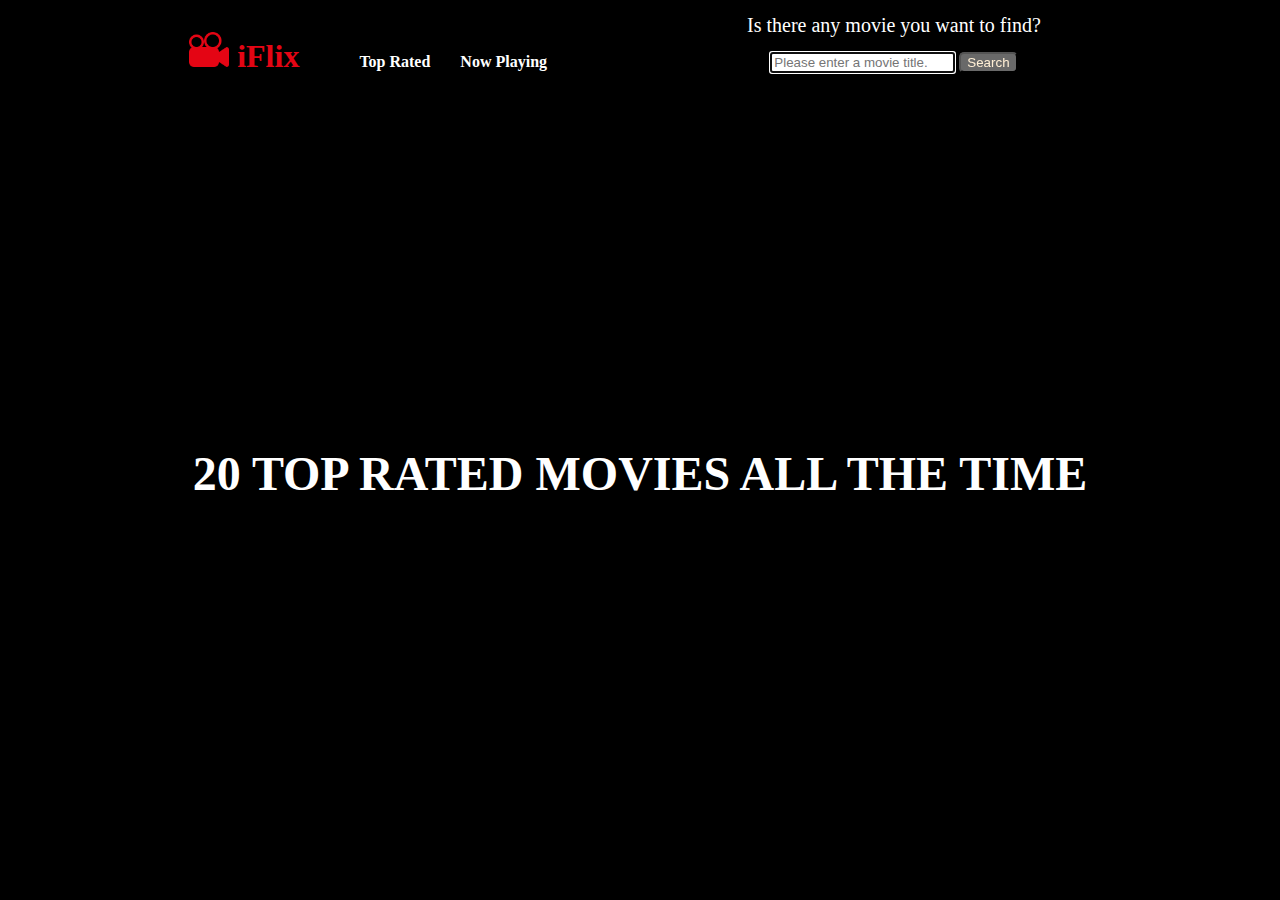
==== index.html @ 808d6356 "nav 링크 수정 완료" ====
<!DOCTYPE html>
<html lang="en">

<head>
  <meta charset="UTF-8" />
  <meta name="viewport" content="width=device-width, initial-scale=1.0" />
  <link rel="stylesheet" href="style.css" />
  <link rel="stylesheet" href="reset.css" />
  <title>영화검색 Scentflix</title>
</head>

  <!-- 상단 고정 바 -->
  <nav>
    <div class="topNav">
      <div class="navLogo">
        <h1><a class="scentflix" href="index.html"><img src="movie-icon.png" width=40> iFlix</a></h1>
      </div>
      <div class="menu">
        <a class="logo" href="index.html">
          <h2>Top Rated</h2>
        </a>
      </div>
      <div class="menu">
        <a class="logo" href="upcoming.html">
          <h2>Now Playing</h2>
        </a>
      </div>
      <div class="searchBox">
        <p class="question">Is there any movie you want to find?</p>
        <p class="input">
          <input id="surfInput" type="text" placeholder="Please enter a movie title." autofocus />
          <input id="btn" type="button" value="Search" />
        </p>
      </div>
    </div>
  </nav>

  <header class="head">
  </header>

<body>
  <section class="topRated-movieCard" id="topRated-movieCard">
    20 TOP RATED MOVIES ALL THE TIME
    <ul id="movie" class="movie">
      <!-- 불러온 카드 목록 표시 -->
    </ul>
  </section>

  <script src="./script.js"></script>
</body>

</html>
---- style.css ----
/* --------------- 공통 --------------- */

body {
  margin: 0px;
  min-height: 100vh;
  background-color: black;
}

.topNav {
  background-color: #000000;
  padding: 10px;
  height: 90px;
  width: 100%;
  display: flex;
  flex-direction: row;
  justify-content: center;
  align-items: last baseline;
  position: fixed;
  box-sizing: border-box;
  z-index: 1;
}

.navLogo {
  margin-left: 50px;
}

.logo {
  text-decoration: none;
  font-size:larger;
  width: 200px;
}

.scentflix {
  color: #E40514;
  margin: 0px;
  margin-right: 30px;
  font-size: 2rem;
  font-weight: bold;
  text-decoration: none;
}

.menu {
  padding-left: 30px;
  display: block;
}

.logo > h2 {
  color: #ffffff;
  margin: 0px;
  font-size: 1rem;
  font-weight: bold;
}

.searchBox {
  margin-left: 670px;
  margin-right: 50px;
}

/* 미디어 쿼리 추가 - 화면 너비가 1500px 이하일 때 */
@media screen and (max-width: 1500px) {
  .topNav {
    flex-direction: row;
    align-items:last baseline;
    height: auto;
  }

  .navLogo {
    margin-left: 0px;
    margin-bottom: 10px;
  }

  .searchBox {
    margin: 0px 50px 0px 200px;
    text-align: center;
  }
}

/* 미디어 쿼리 추가 - 화면 너비가 900px 이하일 때 */
@media screen and (max-width: 900px) {
  .topNav {
    flex-direction: column;
    align-items: center;
    height: auto;
  }

  .navLogo {
    margin-left: 0;
    margin-bottom: 10px;
  }

  .searchBox {
    margin: 20px 0;
    text-align: center;
  }

  .head {
    display: none;
  }
}

.logo:visited {
  color: black !important;
}

.logo:hover {
  text-decoration: none;
}

.logo:active {
  text-decoration: none;
  color: black !important;
}

.head {
  height: 400px;
  background-image: url(https://images.unsplash.com/photo-1489599849927-2ee91cede3ba?q=80&w=2670&auto=format&fit=crop&ixlib=rb-4.0.3&ixid=M3wxMjA3fDB8MHxwaG90by1wYWdlfHx8fGVufDB8fHx8fA%3D%3D);
  background-size: cover;
  background-repeat: no-repeat;
  background-position-y: -400px;
  text-align: center;
}

.search {
  display: inline-flex;
  float: right;
  margin-right: 40px;
}

.question {
  line-height: 1.5;
  display: block;
  text-align: center;
  color: white;
  font-size: 20px;
  margin-bottom: 12px;
}

.input {
  text-align: center;
}

#btn {
  background-color: dimgrey;
  color: papayawhip;
  border-radius: 5px;
}

/* --------------- Top rated (index.html) --------------- */

.topRated-movieCard {
  padding-top: 50px;
  text-align: center;
  color: #ffffff;
  margin: 0px;
  font-size: 3rem;
  font-weight: bold;
}

#movie {
  background-color: black;
  text-align: center; /* li 요소들 가운데 정렬 */
  list-style: none; /* 리스트 마커 제거 */
  padding: 0;
  padding-top: 50px;
  display: flex; /* Flexbox 사용 */
  flex-wrap: wrap; /* 요소들이 차면 다음 줄로 넘어가도록 설정 */
  justify-content: center; /* 가로 정렬을 가운데 정렬로 설정 */
}

.movieCard {
  width: 300px;
  margin: 40px 20px;
  display: flex;
  flex-direction: column;
  border: 1px solid #3e3b3bce;
  padding: 20px 35px;
  border-radius: 20px;
  height: 850px;
  cursor: pointer;
  color: whitesmoke;
  background-color: #3e3b3bc9;
}

.movieCard > h2 {
  font-size: 22px;
  font-weight: 800;
  margin-bottom: 15px;
}
.movieCard > p {
  margin: 40px 10px 20px 10px;
  text-align: left;
  font-size: 18px;
  line-height: 1.3;
  text-overflow: ellipsis;
  overflow: hidden;
  display: -webkit-box;
  -webkit-box-orient: vertical;
  -webkit-line-clamp: 8;
}

/* --------------- 상세 페이지 (detail.html) --------------- */

.viewDetails {
  padding-top: 100px;
  margin-bottom: 35px;
}

.detailCards {
  display: flex;
  flex-direction: row;
  width: 1300px;
  background-color: #3e3b3bc9;
  border-radius: 20px;
  margin: auto;
}

.moviePoster {
  text-align: center;
  width: 20%;
  padding: 35px;
}

.moviePoster > img {
  width: 100%;
  transition: transform 0.3s ease;
}

.moviePoster > img:hover {
  cursor: pointer;
  transform: scale(1.1);
  transition: transform 0.3s ease;
}

.movieDatails {
  display: flex;
  flex-direction: column;
  width: 80%;
  padding: 35px;
  padding-left: 0px;
  color: white;
  background-color: rgb(58, 58, 58);
  border-top-right-radius: 20px;
  border-bottom-right-radius: 20px;
}

.aboutMovie {
  padding: 35px;
}

.aboutMovie > h1 {
  font-size: 2rem;
  font-weight: bold;
  color:bisque;
}

.tagline {
  font-size: 15pt;
  font-weight: bold;
  margin-top: 30px;
  margin-bottom: 30px;
}

.movieinfo {
  line-height: 200%;
  margin-bottom: 30px;
}
.overview {
  line-height: 250%;
}

.aboutCast {
  display: flex;
  flex-direction: row;
  text-align: center;
  justify-content: center;
}
.castCard {
  padding: 20px;
  display: flex;
  flex-direction: column;
  width: 100px;
  text-align: center;
}

.castPhoto {
  padding: 0px;
  margin-bottom: 15px;
}

.castName {
  font-weight: bold;
  font-size: 12pt;
  color: bisque;
  margin-bottom: 10px;
}

.character {
  font-size: 10pt;
}

@media screen and (max-width: 1500px) {
  .detailCards {
    width: 1000px;
  }

  .moviePoster > img {
    width: 100%;
  }
}

@media screen and (max-width: 900px) {
  .detailCards {
    width: 400px;
  }

  .moviePoster {
    display: none;
  }

  .aboutCast {
    display: flex;
    flex-wrap: wrap;
  }
  }

  .nowPlaying {
    margin: auto;
    display: flex;
    flex-direction: row;
    flex-wrap: wrap;
    justify-content: center;
    text-align: center;
    margin-top: 50px;
    max-width: 1500px;
    width: 100%;
  }

  .nowplayingCard {
    margin-bottom: 10px;
    box-sizing: border-box;
    width: 300px;
    padding: 30px;
    position: relative;
    display: inline-block;
    margin: 10px;
    color: white;
  }

  .nowplayingCard > img {
    border-radius: 20px;
    width: 100%;
    transition: transform 0.3s, filter 0.3s;
    cursor: pointer;
  }

  .movieInfo {
    position: absolute;
    top: 50%;
    left: 50%;
    transform: translate(-50%, -50%);
    text-align: center;
    font-size: 15pt;
    pointer-events: none;
  }

  .playingtitle {
    font-size: 22pt;
  }

  .releaseDate {
    margin-top: 30px;
  }
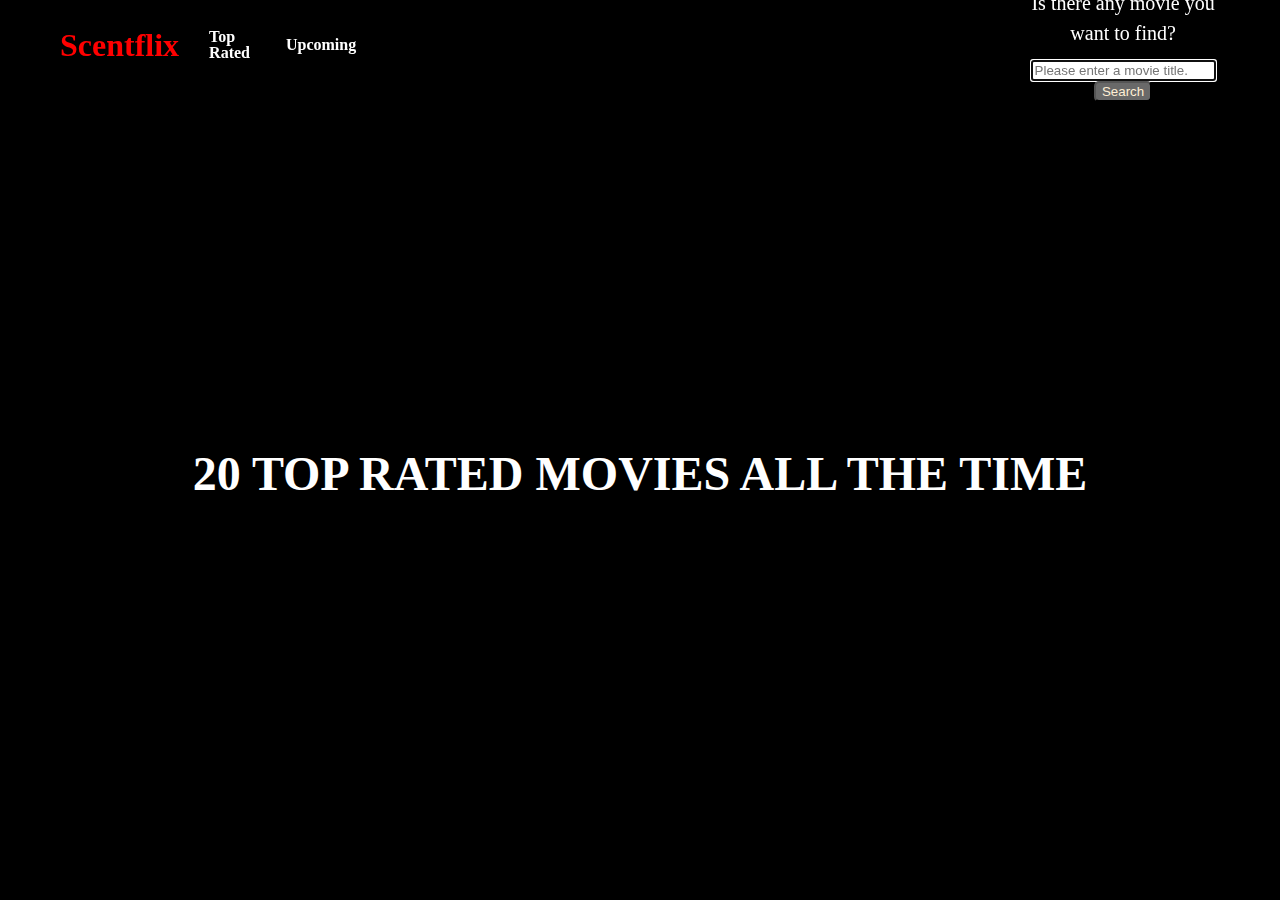
==== commit 82696a5c: "검색창에서 댓글 사라지게 함" ====
--- a/index.html
+++ b/index.html
@@ -13,7 +13,7 @@
   <nav>
     <div class="topNav">
       <div class="navLogo">
-        <h1><a class="scentflix" href="index.html"><img src="movie-icon.png" width=40> iFlix</a></h1>
+        <h1><a class="scentflix" href="">Scentflix</a></h1>
       </div>
       <div class="menu">
         <a class="logo" href="index.html">
@@ -22,7 +22,7 @@
       </div>
       <div class="menu">
         <a class="logo" href="upcoming.html">
-          <h2>Now Playing</h2>
+          <h2>Upcoming</h2>
         </a>
       </div>
       <div class="searchBox">
--- a/style.css
+++ b/style.css
@@ -1,5 +1,3 @@
-/* --------------- 공통 --------------- */
-
 body {
   margin: 0px;
   min-height: 100vh;
@@ -14,10 +12,9 @@
   display: flex;
   flex-direction: row;
   justify-content: center;
-  align-items: last baseline;
+  align-items:center;
   position: fixed;
   box-sizing: border-box;
-  z-index: 1;
 }
 
 .navLogo {
@@ -30,10 +27,16 @@
   width: 200px;
 }
 
+.navLogo > h1 {
+  color: red;
+  margin: 0px;
+  font-size: 2rem;
+  font-weight: bold;
+}
+
 .scentflix {
-  color: #E40514;
-  margin: 0px;
-  margin-right: 30px;
+  color: red;
+  margin: 0px;
   font-size: 2rem;
   font-weight: bold;
   text-decoration: none;
@@ -54,48 +57,6 @@
 .searchBox {
   margin-left: 670px;
   margin-right: 50px;
-}
-
-/* 미디어 쿼리 추가 - 화면 너비가 1500px 이하일 때 */
-@media screen and (max-width: 1500px) {
-  .topNav {
-    flex-direction: row;
-    align-items:last baseline;
-    height: auto;
-  }
-
-  .navLogo {
-    margin-left: 0px;
-    margin-bottom: 10px;
-  }
-
-  .searchBox {
-    margin: 0px 50px 0px 200px;
-    text-align: center;
-  }
-}
-
-/* 미디어 쿼리 추가 - 화면 너비가 900px 이하일 때 */
-@media screen and (max-width: 900px) {
-  .topNav {
-    flex-direction: column;
-    align-items: center;
-    height: auto;
-  }
-
-  .navLogo {
-    margin-left: 0;
-    margin-bottom: 10px;
-  }
-
-  .searchBox {
-    margin: 20px 0;
-    text-align: center;
-  }
-
-  .head {
-    display: none;
-  }
 }
 
 .logo:visited {
@@ -145,8 +106,6 @@
   border-radius: 5px;
 }
 
-/* --------------- Top rated (index.html) --------------- */
-
 .topRated-movieCard {
   padding-top: 50px;
   text-align: center;
@@ -156,6 +115,14 @@
   font-weight: bold;
 }
 
+.boxOffice {
+  padding-top: 50px;
+  text-align: center;
+  color: #ffffff;
+  margin: 0px;
+  font-size: 3rem;
+  font-weight: bold;
+}
 #movie {
   background-color: black;
   text-align: center; /* li 요소들 가운데 정렬 */
@@ -198,8 +165,6 @@
   -webkit-line-clamp: 8;
 }
 
-/* --------------- 상세 페이지 (detail.html) --------------- */
-
 .viewDetails {
   padding-top: 100px;
   margin-bottom: 35px;
@@ -208,7 +173,7 @@
 .detailCards {
   display: flex;
   flex-direction: row;
-  width: 1300px;
+  width: 1500px;
   background-color: #3e3b3bc9;
   border-radius: 20px;
   margin: auto;
@@ -220,15 +185,8 @@
   padding: 35px;
 }
 
-.moviePoster > img {
-  width: 100%;
-  transition: transform 0.3s ease;
-}
-
 .moviePoster > img:hover {
   cursor: pointer;
-  transform: scale(1.1);
-  transition: transform 0.3s ease;
 }
 
 .movieDatails {
@@ -296,77 +254,4 @@
 
 .character {
   font-size: 10pt;
-}
-
-@media screen and (max-width: 1500px) {
-  .detailCards {
-    width: 1000px;
-  }
-
-  .moviePoster > img {
-    width: 100%;
-  }
-}
-
-@media screen and (max-width: 900px) {
-  .detailCards {
-    width: 400px;
-  }
-
-  .moviePoster {
-    display: none;
-  }
-
-  .aboutCast {
-    display: flex;
-    flex-wrap: wrap;
-  }
-  }
-
-  .nowPlaying {
-    margin: auto;
-    display: flex;
-    flex-direction: row;
-    flex-wrap: wrap;
-    justify-content: center;
-    text-align: center;
-    margin-top: 50px;
-    max-width: 1500px;
-    width: 100%;
-  }
-
-  .nowplayingCard {
-    margin-bottom: 10px;
-    box-sizing: border-box;
-    width: 300px;
-    padding: 30px;
-    position: relative;
-    display: inline-block;
-    margin: 10px;
-    color: white;
-  }
-
-  .nowplayingCard > img {
-    border-radius: 20px;
-    width: 100%;
-    transition: transform 0.3s, filter 0.3s;
-    cursor: pointer;
-  }
-
-  .movieInfo {
-    position: absolute;
-    top: 50%;
-    left: 50%;
-    transform: translate(-50%, -50%);
-    text-align: center;
-    font-size: 15pt;
-    pointer-events: none;
-  }
-
-  .playingtitle {
-    font-size: 22pt;
-  }
-
-  .releaseDate {
-    margin-top: 30px;
-  }+}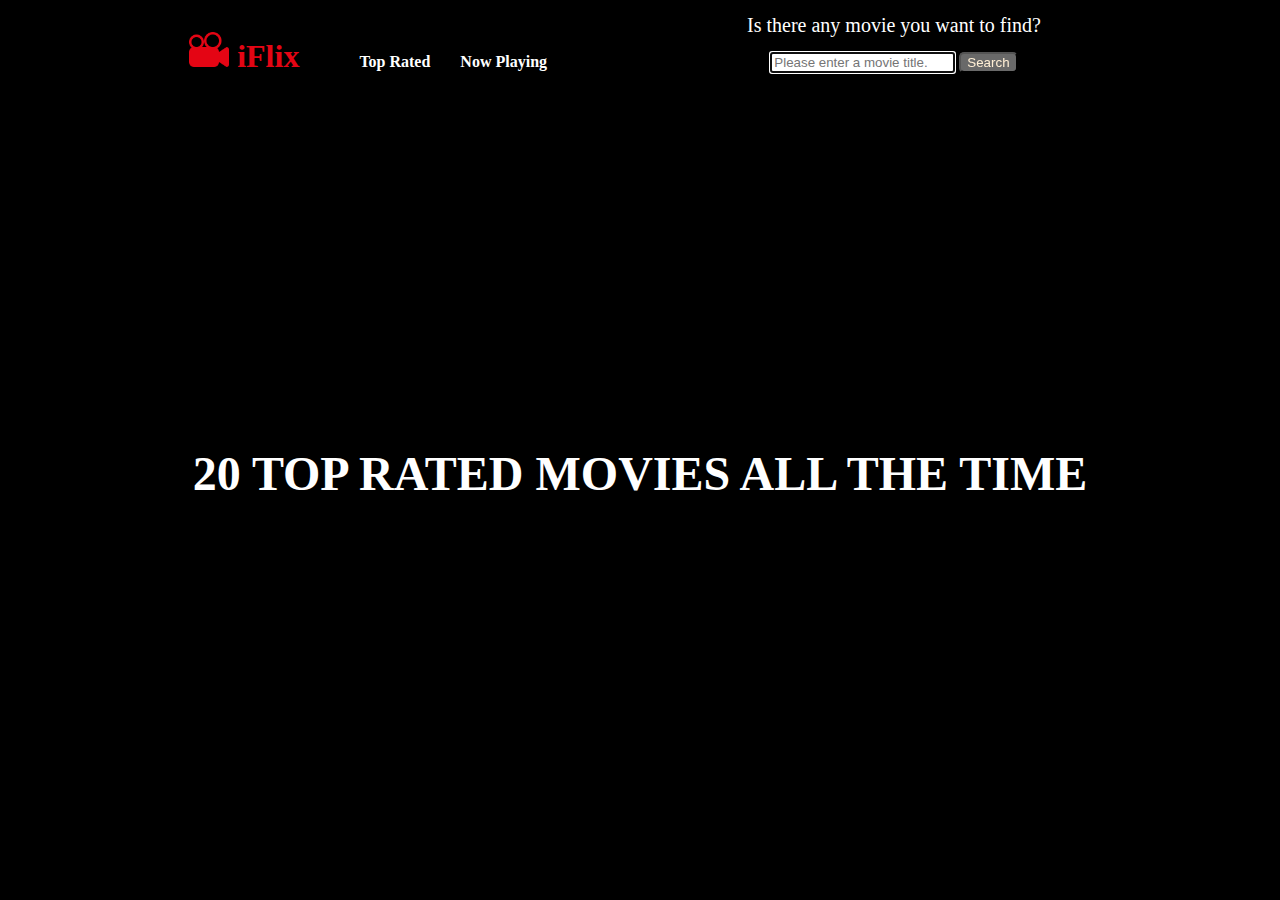
==== commit c0078ddf: "Merge pull request #3 from redberry0217/detailPageJY" ====
--- a/index.html
+++ b/index.html
@@ -13,7 +13,7 @@
   <nav>
     <div class="topNav">
       <div class="navLogo">
-        <h1><a class="scentflix" href="">Scentflix</a></h1>
+        <h1><a class="scentflix" href="index.html"><img src="movie-icon.png" width=40> iFlix</a></h1>
       </div>
       <div class="menu">
         <a class="logo" href="index.html">
@@ -22,7 +22,7 @@
       </div>
       <div class="menu">
         <a class="logo" href="upcoming.html">
-          <h2>Upcoming</h2>
+          <h2>Now Playing</h2>
         </a>
       </div>
       <div class="searchBox">
--- a/style.css
+++ b/style.css
@@ -1,3 +1,5 @@
+/* --------------- 공통 --------------- */
+
 body {
   margin: 0px;
   min-height: 100vh;
@@ -12,9 +14,10 @@
   display: flex;
   flex-direction: row;
   justify-content: center;
-  align-items:center;
+  align-items: last baseline;
   position: fixed;
   box-sizing: border-box;
+  z-index: 1;
 }
 
 .navLogo {
@@ -27,16 +30,10 @@
   width: 200px;
 }
 
-.navLogo > h1 {
-  color: red;
+.scentflix {
+  color: #E40514;
   margin: 0px;
-  font-size: 2rem;
-  font-weight: bold;
-}
-
-.scentflix {
-  color: red;
-  margin: 0px;
+  margin-right: 30px;
   font-size: 2rem;
   font-weight: bold;
   text-decoration: none;
@@ -57,6 +54,48 @@
 .searchBox {
   margin-left: 670px;
   margin-right: 50px;
+}
+
+/* 미디어 쿼리 추가 - 화면 너비가 1500px 이하일 때 */
+@media screen and (max-width: 1500px) {
+  .topNav {
+    flex-direction: row;
+    align-items:last baseline;
+    height: auto;
+  }
+
+  .navLogo {
+    margin-left: 0px;
+    margin-bottom: 10px;
+  }
+
+  .searchBox {
+    margin: 0px 50px 0px 200px;
+    text-align: center;
+  }
+}
+
+/* 미디어 쿼리 추가 - 화면 너비가 900px 이하일 때 */
+@media screen and (max-width: 900px) {
+  .topNav {
+    flex-direction: column;
+    align-items: center;
+    height: auto;
+  }
+
+  .navLogo {
+    margin-left: 0;
+    margin-bottom: 10px;
+  }
+
+  .searchBox {
+    margin: 20px 0;
+    text-align: center;
+  }
+
+  .head {
+    display: none;
+  }
 }
 
 .logo:visited {
@@ -106,6 +145,8 @@
   border-radius: 5px;
 }
 
+/* --------------- Top rated (index.html) --------------- */
+
 .topRated-movieCard {
   padding-top: 50px;
   text-align: center;
@@ -115,14 +156,6 @@
   font-weight: bold;
 }
 
-.boxOffice {
-  padding-top: 50px;
-  text-align: center;
-  color: #ffffff;
-  margin: 0px;
-  font-size: 3rem;
-  font-weight: bold;
-}
 #movie {
   background-color: black;
   text-align: center; /* li 요소들 가운데 정렬 */
@@ -165,6 +198,8 @@
   -webkit-line-clamp: 8;
 }
 
+/* --------------- 상세 페이지 (detail.html) --------------- */
+
 .viewDetails {
   padding-top: 100px;
   margin-bottom: 35px;
@@ -173,7 +208,7 @@
 .detailCards {
   display: flex;
   flex-direction: row;
-  width: 1500px;
+  width: 1300px;
   background-color: #3e3b3bc9;
   border-radius: 20px;
   margin: auto;
@@ -185,8 +220,15 @@
   padding: 35px;
 }
 
+.moviePoster > img {
+  width: 100%;
+  transition: transform 0.3s ease;
+}
+
 .moviePoster > img:hover {
   cursor: pointer;
+  transform: scale(1.1);
+  transition: transform 0.3s ease;
 }
 
 .movieDatails {
@@ -254,4 +296,77 @@
 
 .character {
   font-size: 10pt;
-}+}
+
+@media screen and (max-width: 1500px) {
+  .detailCards {
+    width: 1000px;
+  }
+
+  .moviePoster > img {
+    width: 100%;
+  }
+}
+
+@media screen and (max-width: 900px) {
+  .detailCards {
+    width: 400px;
+  }
+
+  .moviePoster {
+    display: none;
+  }
+
+  .aboutCast {
+    display: flex;
+    flex-wrap: wrap;
+  }
+  }
+
+  .nowPlaying {
+    margin: auto;
+    display: flex;
+    flex-direction: row;
+    flex-wrap: wrap;
+    justify-content: center;
+    text-align: center;
+    margin-top: 50px;
+    max-width: 1500px;
+    width: 100%;
+  }
+
+  .nowplayingCard {
+    margin-bottom: 10px;
+    box-sizing: border-box;
+    width: 300px;
+    padding: 30px;
+    position: relative;
+    display: inline-block;
+    margin: 10px;
+    color: white;
+  }
+
+  .nowplayingCard > img {
+    border-radius: 20px;
+    width: 100%;
+    transition: transform 0.3s, filter 0.3s;
+    cursor: pointer;
+  }
+
+  .movieInfo {
+    position: absolute;
+    top: 50%;
+    left: 50%;
+    transform: translate(-50%, -50%);
+    text-align: center;
+    font-size: 15pt;
+    pointer-events: none;
+  }
+
+  .playingtitle {
+    font-size: 22pt;
+  }
+
+  .releaseDate {
+    margin-top: 30px;
+  }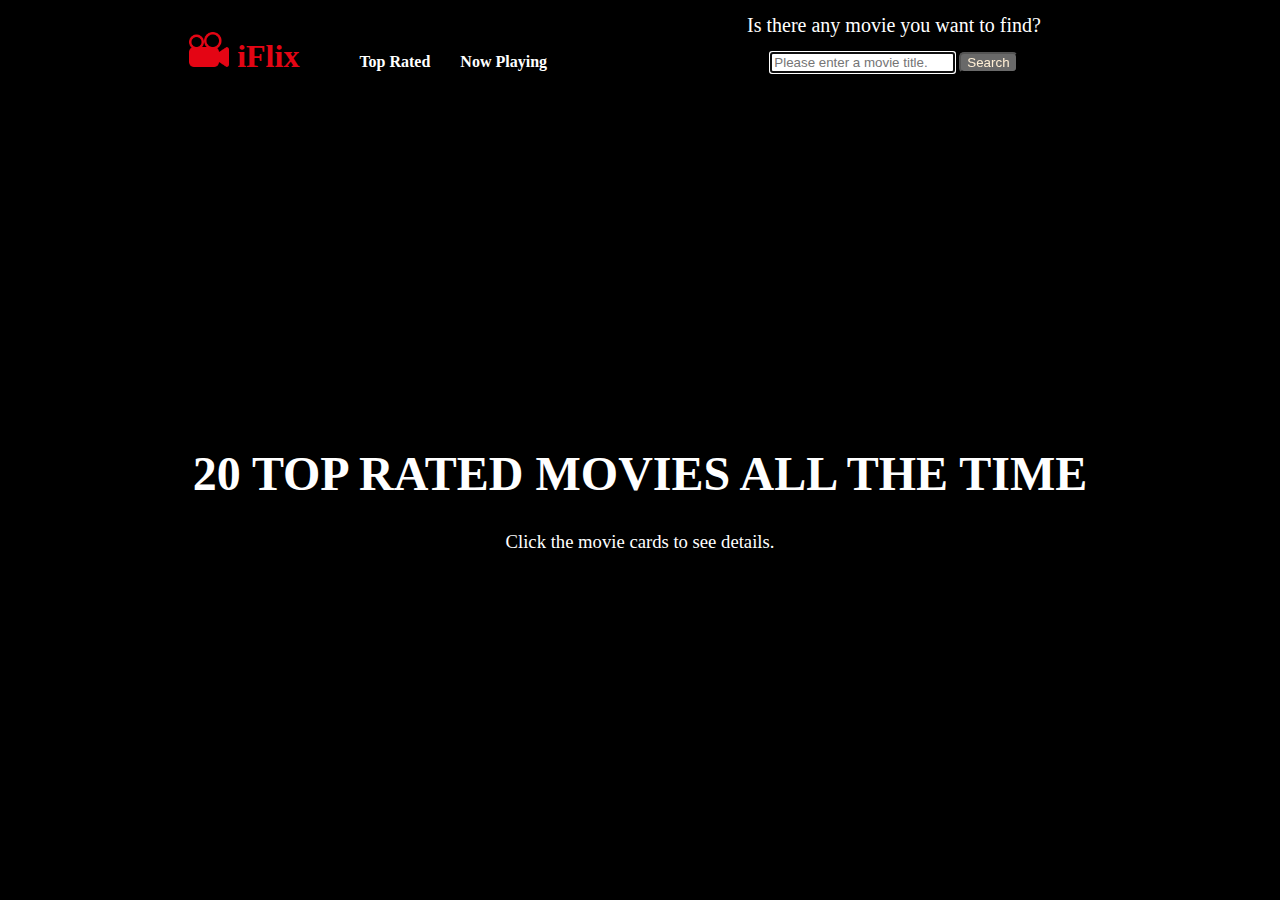
==== commit 589115d0: "now playing 영상보기 기능 완료" ====
--- a/index.html
+++ b/index.html
@@ -40,7 +40,8 @@
 
 <body>
   <section class="topRated-movieCard" id="topRated-movieCard">
-    20 TOP RATED MOVIES ALL THE TIME
+    <p>20 TOP RATED MOVIES ALL THE TIME</p>
+    <p class="pageInfo">Click the movie cards to see details.</p>
     <ul id="movie" class="movie">
       <!-- 불러온 카드 목록 표시 -->
     </ul>
--- a/style.css
+++ b/style.css
@@ -335,6 +335,12 @@
     width: 100%;
   }
 
+  .pageInfo {
+    font-size: 14pt;
+    margin-top: 35px;
+    font-weight: lighter;
+  }
+
   .nowplayingCard {
     margin-bottom: 10px;
     box-sizing: border-box;
@@ -369,4 +375,5 @@
 
   .releaseDate {
     margin-top: 30px;
+    font-size: 13pt;
   }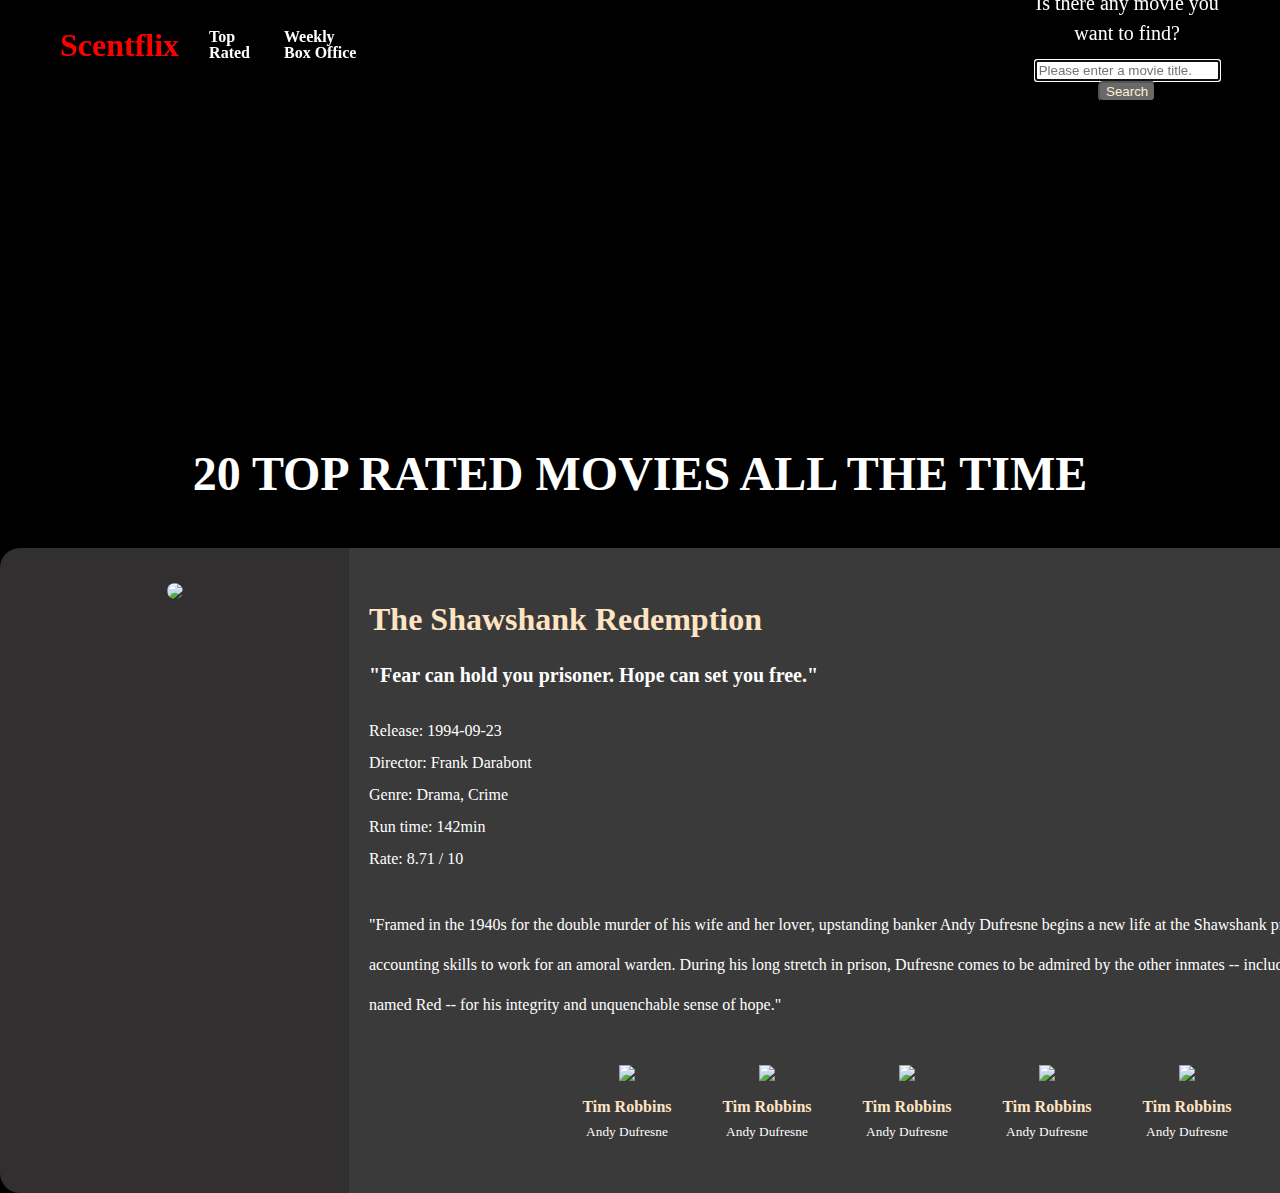
==== commit 393b800c: "last upload" ====
--- a/index.html
+++ b/index.html
@@ -1,53 +1,126 @@
 <!DOCTYPE html>
 <html lang="en">
+  <head>
+    <meta charset="UTF-8" />
+    <meta name="viewport" content="width=device-width, initial-scale=1.0" />
+    <link rel="stylesheet" href="style.css" />
+    <link rel="stylesheet" href="reset.css" />
+    <title>영화검색 Scentflix</title>
+  </head>
 
-<head>
-  <meta charset="UTF-8" />
-  <meta name="viewport" content="width=device-width, initial-scale=1.0" />
-  <link rel="stylesheet" href="style.css" />
-  <link rel="stylesheet" href="reset.css" />
-  <title>영화검색 Scentflix</title>
-</head>
+  <body>
+    <!-- 상단 고정 바 -->
+    <nav>
+      <div class="topNav">
+        <div class="navLogo">
+          <h1><a class="scentflix" href="" title="처음으로">Scentflix</a></h1>
+        </div>
+        <div class="menu">
+          <a class="logo" href="#topRated-movieCard">
+            <h2>Top Rated</h2>
+          </a>
+        </div>
+        <div class="menu">
+          <a class="logo" href="#boxOffice">
+            <h2>Weekly Box Office</h2>
+          </a>
+        </div>
+        <div class="searchBox">
+          <p class="question">Is there any movie you want to find?</p>
+          <p class="input">
+            <input id="surfInput" type="text" placeholder="Please enter a movie title." autofocus />
+            <input id="btn" type="button" value="Search" />
+          </p>
+        </div>
+      </div>
+    </nav>
 
-  <!-- 상단 고정 바 -->
-  <nav>
-    <div class="topNav">
-      <div class="navLogo">
-        <h1><a class="scentflix" href="index.html"><img src="movie-icon.png" width=40> iFlix</a></h1>
+    <header class="head"></header>
+    <section class="topRated-movieCard" id="topRated-movieCard">
+      20 TOP RATED MOVIES ALL THE TIME
+      <ul id="movie" class="movie">
+        <!-- 불러온 카드 목록 표시 -->
+      </ul>
+    </section>
+
+    <section class="viewDetails" id="movieDetails">
+      <div class="detailCards">
+        <div class="moviePoster">
+          <img
+            src="https://image.tmdb.org/t/p/w500//q6y0Go1tsGEsmtFryDOJo3dEmqu.jpg"
+            width="300"
+            style="border-radius: 20px"
+          />
+        </div>
+        <div class="movieDatails">
+          <div class="aboutMovie">
+            <h1>The Shawshank Redemption</h1>
+            <p class="tagline">"Fear can hold you prisoner. Hope can set you free."</p>
+            <p class="movieinfo">
+              Release: 1994-09-23<br />
+              Director: Frank Darabont<br />
+              Genre: Drama, Crime<br />
+              Run time: 142min<br />
+              Rate: 8.71 / 10
+            </p>
+            <p class="overview">
+              "Framed in the 1940s for the double murder of his wife and her lover, upstanding banker Andy Dufresne
+              begins a new life at the Shawshank prison, where he puts his accounting skills to work for an amoral
+              warden. During his long stretch in prison, Dufresne comes to be admired by the other inmates -- including
+              an older prisoner named Red -- for his integrity and unquenchable sense of hope."
+            </p>
+          </div>
+          <div class="aboutCast">
+            <div class="castCard">
+              <div class="castPhoto">
+                <img src="https://image.tmdb.org/t/p/w500/A4fHNLX73EQs78f2G6ObfKZnvp4.jpg" width="100" />
+              </div>
+              <div class="castInfo">
+                <p class="castName">Tim Robbins</p>
+                <p class="character">Andy Dufresne</p>
+              </div>
+            </div>
+            <div class="castCard">
+              <div class="castPhoto">
+                <img src="https://image.tmdb.org/t/p/w500/A4fHNLX73EQs78f2G6ObfKZnvp4.jpg" width="100" />
+              </div>
+              <div class="castInfo">
+                <p class="castName">Tim Robbins</p>
+                <p class="character">Andy Dufresne</p>
+              </div>
+            </div>
+            <div class="castCard">
+              <div class="castPhoto">
+                <img src="https://image.tmdb.org/t/p/w500/A4fHNLX73EQs78f2G6ObfKZnvp4.jpg" width="100" />
+              </div>
+              <div class="castInfo">
+                <p class="castName">Tim Robbins</p>
+                <p class="character">Andy Dufresne</p>
+              </div>
+            </div>
+            <div class="castCard">
+              <div class="castPhoto">
+                <img src="https://image.tmdb.org/t/p/w500/A4fHNLX73EQs78f2G6ObfKZnvp4.jpg" width="100" />
+              </div>
+              <div class="castInfo">
+                <p class="castName">Tim Robbins</p>
+                <p class="character">Andy Dufresne</p>
+              </div>
+            </div>
+            <div class="castCard">
+              <div class="castPhoto">
+                <img src="https://image.tmdb.org/t/p/w500/A4fHNLX73EQs78f2G6ObfKZnvp4.jpg" width="100" />
+              </div>
+              <div class="castInfo">
+                <p class="castName">Tim Robbins</p>
+                <p class="character">Andy Dufresne</p>
+              </div>
+            </div>
+          </div>
+        </div>
       </div>
-      <div class="menu">
-        <a class="logo" href="index.html">
-          <h2>Top Rated</h2>
-        </a>
-      </div>
-      <div class="menu">
-        <a class="logo" href="upcoming.html">
-          <h2>Now Playing</h2>
-        </a>
-      </div>
-      <div class="searchBox">
-        <p class="question">Is there any movie you want to find?</p>
-        <p class="input">
-          <input id="surfInput" type="text" placeholder="Please enter a movie title." autofocus />
-          <input id="btn" type="button" value="Search" />
-        </p>
-      </div>
-    </div>
-  </nav>
+    </section>
 
-  <header class="head">
-  </header>
-
-<body>
-  <section class="topRated-movieCard" id="topRated-movieCard">
-    <p>20 TOP RATED MOVIES ALL THE TIME</p>
-    <p class="pageInfo">Click the movie cards to see details.</p>
-    <ul id="movie" class="movie">
-      <!-- 불러온 카드 목록 표시 -->
-    </ul>
-  </section>
-
-  <script src="./script.js"></script>
-</body>
-
-</html>+    <script src="./script.js"></script>
+  </body>
+</html>
--- a/style.css
+++ b/style.css
@@ -1,5 +1,3 @@
-/* --------------- 공통 --------------- */
-
 body {
   margin: 0px;
   min-height: 100vh;
@@ -14,10 +12,9 @@
   display: flex;
   flex-direction: row;
   justify-content: center;
-  align-items: last baseline;
+  align-items: center;
   position: fixed;
   box-sizing: border-box;
-  z-index: 1;
 }
 
 .navLogo {
@@ -26,14 +23,20 @@
 
 .logo {
   text-decoration: none;
-  font-size:larger;
+  font-size: larger;
   width: 200px;
 }
 
+.navLogo > h1 {
+  color: red;
+  margin: 0px;
+  font-size: 2rem;
+  font-weight: bold;
+}
+
 .scentflix {
-  color: #E40514;
-  margin: 0px;
-  margin-right: 30px;
+  color: red;
+  margin: 0px;
   font-size: 2rem;
   font-weight: bold;
   text-decoration: none;
@@ -54,48 +57,6 @@
 .searchBox {
   margin-left: 670px;
   margin-right: 50px;
-}
-
-/* 미디어 쿼리 추가 - 화면 너비가 1500px 이하일 때 */
-@media screen and (max-width: 1500px) {
-  .topNav {
-    flex-direction: row;
-    align-items:last baseline;
-    height: auto;
-  }
-
-  .navLogo {
-    margin-left: 0px;
-    margin-bottom: 10px;
-  }
-
-  .searchBox {
-    margin: 0px 50px 0px 200px;
-    text-align: center;
-  }
-}
-
-/* 미디어 쿼리 추가 - 화면 너비가 900px 이하일 때 */
-@media screen and (max-width: 900px) {
-  .topNav {
-    flex-direction: column;
-    align-items: center;
-    height: auto;
-  }
-
-  .navLogo {
-    margin-left: 0;
-    margin-bottom: 10px;
-  }
-
-  .searchBox {
-    margin: 20px 0;
-    text-align: center;
-  }
-
-  .head {
-    display: none;
-  }
 }
 
 .logo:visited {
@@ -145,8 +106,6 @@
   border-radius: 5px;
 }
 
-/* --------------- Top rated (index.html) --------------- */
-
 .topRated-movieCard {
   padding-top: 50px;
   text-align: center;
@@ -156,6 +115,14 @@
   font-weight: bold;
 }
 
+.boxOffice {
+  padding-top: 50px;
+  text-align: center;
+  color: #ffffff;
+  margin: 0px;
+  font-size: 3rem;
+  font-weight: bold;
+}
 #movie {
   background-color: black;
   text-align: center; /* li 요소들 가운데 정렬 */
@@ -198,37 +165,23 @@
   -webkit-line-clamp: 8;
 }
 
-/* --------------- 상세 페이지 (detail.html) --------------- */
-
 .viewDetails {
-  padding-top: 100px;
-  margin-bottom: 35px;
+  justify-content: center;
+  align-items: center;
 }
 
 .detailCards {
   display: flex;
   flex-direction: row;
-  width: 1300px;
+  width: 1500px;
   background-color: #3e3b3bc9;
   border-radius: 20px;
-  margin: auto;
 }
 
 .moviePoster {
   text-align: center;
   width: 20%;
   padding: 35px;
-}
-
-.moviePoster > img {
-  width: 100%;
-  transition: transform 0.3s ease;
-}
-
-.moviePoster > img:hover {
-  cursor: pointer;
-  transform: scale(1.1);
-  transition: transform 0.3s ease;
 }
 
 .movieDatails {
@@ -244,13 +197,13 @@
 }
 
 .aboutMovie {
-  padding: 35px;
+  padding: 20px;
 }
 
 .aboutMovie > h1 {
   font-size: 2rem;
   font-weight: bold;
-  color:bisque;
+  color: bisque;
 }
 
 .tagline {
@@ -297,83 +250,3 @@
 .character {
   font-size: 10pt;
 }
-
-@media screen and (max-width: 1500px) {
-  .detailCards {
-    width: 1000px;
-  }
-
-  .moviePoster > img {
-    width: 100%;
-  }
-}
-
-@media screen and (max-width: 900px) {
-  .detailCards {
-    width: 400px;
-  }
-
-  .moviePoster {
-    display: none;
-  }
-
-  .aboutCast {
-    display: flex;
-    flex-wrap: wrap;
-  }
-  }
-
-  .nowPlaying {
-    margin: auto;
-    display: flex;
-    flex-direction: row;
-    flex-wrap: wrap;
-    justify-content: center;
-    text-align: center;
-    margin-top: 50px;
-    max-width: 1500px;
-    width: 100%;
-  }
-
-  .pageInfo {
-    font-size: 14pt;
-    margin-top: 35px;
-    font-weight: lighter;
-  }
-
-  .nowplayingCard {
-    margin-bottom: 10px;
-    box-sizing: border-box;
-    width: 300px;
-    padding: 30px;
-    position: relative;
-    display: inline-block;
-    margin: 10px;
-    color: white;
-  }
-
-  .nowplayingCard > img {
-    border-radius: 20px;
-    width: 100%;
-    transition: transform 0.3s, filter 0.3s;
-    cursor: pointer;
-  }
-
-  .movieInfo {
-    position: absolute;
-    top: 50%;
-    left: 50%;
-    transform: translate(-50%, -50%);
-    text-align: center;
-    font-size: 15pt;
-    pointer-events: none;
-  }
-
-  .playingtitle {
-    font-size: 22pt;
-  }
-
-  .releaseDate {
-    margin-top: 30px;
-    font-size: 13pt;
-  }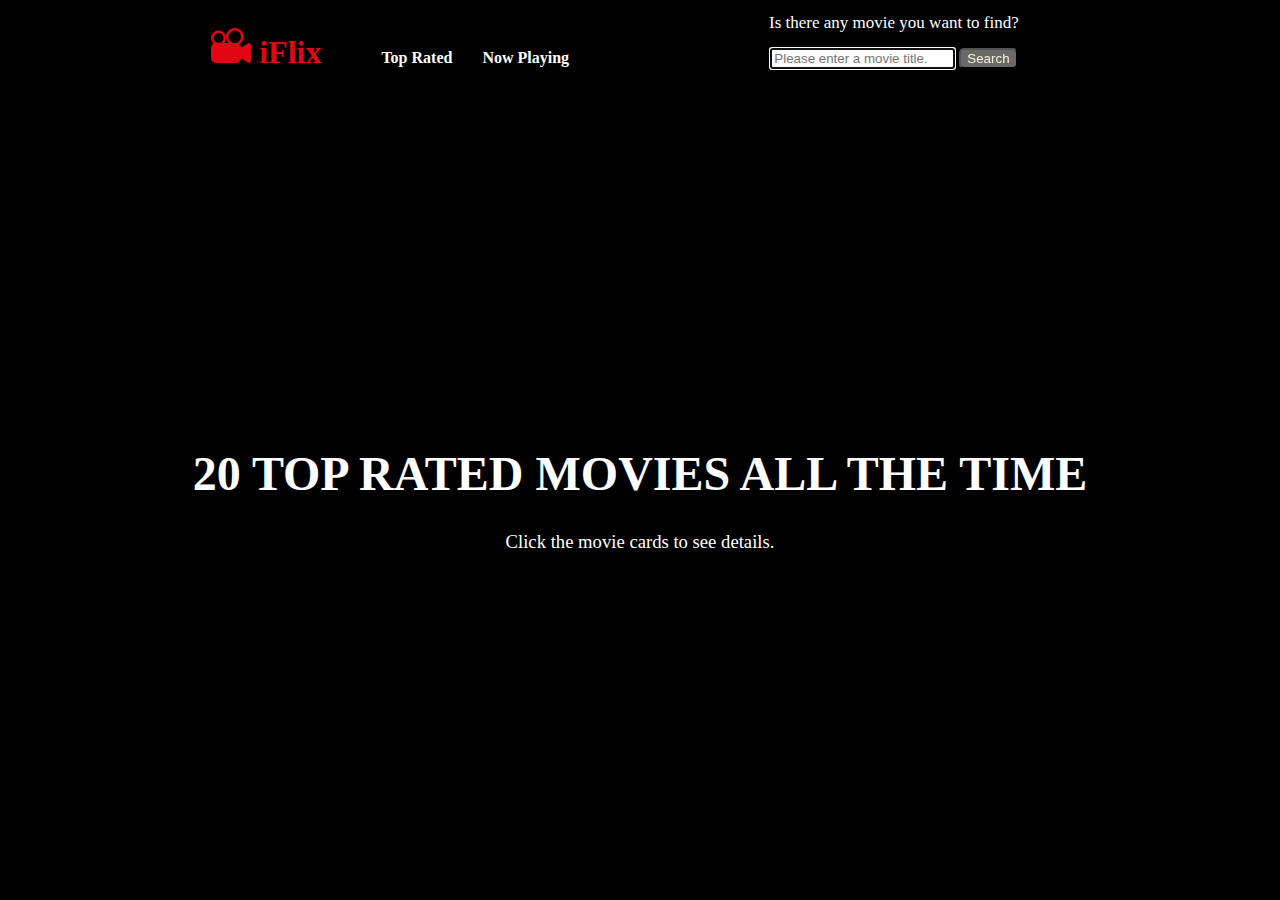
==== commit 4d5e86cf: "메타태그 수정 및 경로 정리" ====
--- a/index.html
+++ b/index.html
@@ -3,124 +3,52 @@
   <head>
     <meta charset="UTF-8" />
     <meta name="viewport" content="width=device-width, initial-scale=1.0" />
-    <link rel="stylesheet" href="style.css" />
-    <link rel="stylesheet" href="reset.css" />
-    <title>영화검색 Scentflix</title>
+    <link rel="stylesheet" href="css/style.css" />
+    <link rel="stylesheet" href="css/reset.css" />
+    <link rel="icon" href="img/wondering.png" type="image/x-icon">
+
+    <title>Search what's next! iFlix</title>
   </head>
 
+  <!-- 상단 고정 바 -->
+  <nav>
+    <div class="topNav">
+      <div class="navLogo">
+        <h1>
+          <a class="scentflix" href="index.html"><img src="img/movie-icon.png" width="40" /> iFlix</a>
+        </h1>
+      </div>
+      <div class="menu">
+        <a class="logo" href="index.html">
+          <h2>Top Rated</h2>
+        </a>
+      </div>
+      <div class="menu">
+        <a class="logo" href="upcoming.html">
+          <h2>Now Playing</h2>
+        </a>
+      </div>
+      <div class="searchBox">
+        <p class="question">Is there any movie you want to find?</p>
+        <p class="input">
+          <input id="surfInput" type="text" placeholder="Please enter a movie title." autofocus />
+          <input id="btn" type="button" value="Search" />
+        </p>
+      </div>
+    </div>
+  </nav>
+
+  <header class="head"></header>
+
   <body>
-    <!-- 상단 고정 바 -->
-    <nav>
-      <div class="topNav">
-        <div class="navLogo">
-          <h1><a class="scentflix" href="" title="처음으로">Scentflix</a></h1>
-        </div>
-        <div class="menu">
-          <a class="logo" href="#topRated-movieCard">
-            <h2>Top Rated</h2>
-          </a>
-        </div>
-        <div class="menu">
-          <a class="logo" href="#boxOffice">
-            <h2>Weekly Box Office</h2>
-          </a>
-        </div>
-        <div class="searchBox">
-          <p class="question">Is there any movie you want to find?</p>
-          <p class="input">
-            <input id="surfInput" type="text" placeholder="Please enter a movie title." autofocus />
-            <input id="btn" type="button" value="Search" />
-          </p>
-        </div>
-      </div>
-    </nav>
-
-    <header class="head"></header>
     <section class="topRated-movieCard" id="topRated-movieCard">
-      20 TOP RATED MOVIES ALL THE TIME
+      <p>20 TOP RATED MOVIES ALL THE TIME</p>
+      <p class="pageInfo">Click the movie cards to see details.</p>
       <ul id="movie" class="movie">
         <!-- 불러온 카드 목록 표시 -->
       </ul>
     </section>
 
-    <section class="viewDetails" id="movieDetails">
-      <div class="detailCards">
-        <div class="moviePoster">
-          <img
-            src="https://image.tmdb.org/t/p/w500//q6y0Go1tsGEsmtFryDOJo3dEmqu.jpg"
-            width="300"
-            style="border-radius: 20px"
-          />
-        </div>
-        <div class="movieDatails">
-          <div class="aboutMovie">
-            <h1>The Shawshank Redemption</h1>
-            <p class="tagline">"Fear can hold you prisoner. Hope can set you free."</p>
-            <p class="movieinfo">
-              Release: 1994-09-23<br />
-              Director: Frank Darabont<br />
-              Genre: Drama, Crime<br />
-              Run time: 142min<br />
-              Rate: 8.71 / 10
-            </p>
-            <p class="overview">
-              "Framed in the 1940s for the double murder of his wife and her lover, upstanding banker Andy Dufresne
-              begins a new life at the Shawshank prison, where he puts his accounting skills to work for an amoral
-              warden. During his long stretch in prison, Dufresne comes to be admired by the other inmates -- including
-              an older prisoner named Red -- for his integrity and unquenchable sense of hope."
-            </p>
-          </div>
-          <div class="aboutCast">
-            <div class="castCard">
-              <div class="castPhoto">
-                <img src="https://image.tmdb.org/t/p/w500/A4fHNLX73EQs78f2G6ObfKZnvp4.jpg" width="100" />
-              </div>
-              <div class="castInfo">
-                <p class="castName">Tim Robbins</p>
-                <p class="character">Andy Dufresne</p>
-              </div>
-            </div>
-            <div class="castCard">
-              <div class="castPhoto">
-                <img src="https://image.tmdb.org/t/p/w500/A4fHNLX73EQs78f2G6ObfKZnvp4.jpg" width="100" />
-              </div>
-              <div class="castInfo">
-                <p class="castName">Tim Robbins</p>
-                <p class="character">Andy Dufresne</p>
-              </div>
-            </div>
-            <div class="castCard">
-              <div class="castPhoto">
-                <img src="https://image.tmdb.org/t/p/w500/A4fHNLX73EQs78f2G6ObfKZnvp4.jpg" width="100" />
-              </div>
-              <div class="castInfo">
-                <p class="castName">Tim Robbins</p>
-                <p class="character">Andy Dufresne</p>
-              </div>
-            </div>
-            <div class="castCard">
-              <div class="castPhoto">
-                <img src="https://image.tmdb.org/t/p/w500/A4fHNLX73EQs78f2G6ObfKZnvp4.jpg" width="100" />
-              </div>
-              <div class="castInfo">
-                <p class="castName">Tim Robbins</p>
-                <p class="character">Andy Dufresne</p>
-              </div>
-            </div>
-            <div class="castCard">
-              <div class="castPhoto">
-                <img src="https://image.tmdb.org/t/p/w500/A4fHNLX73EQs78f2G6ObfKZnvp4.jpg" width="100" />
-              </div>
-              <div class="castInfo">
-                <p class="castName">Tim Robbins</p>
-                <p class="character">Andy Dufresne</p>
-              </div>
-            </div>
-          </div>
-        </div>
-      </div>
-    </section>
-
-    <script src="./script.js"></script>
+    <script src="js/script.js"></script>
   </body>
 </html>
--- a/css/style.css
+++ b/css/style.css
@@ -0,0 +1,384 @@
+/* --------------- 공통 --------------- */
+
+body {
+  margin: 0px;
+  min-height: 100vh;
+  background-color: black;
+}
+
+.topNav {
+  background-color: #000000;
+  padding: 10px;
+  height: 90px;
+  width: 100%;
+  display: flex;
+  flex-direction: row;
+  justify-content: center;
+  align-items: center;
+  position: fixed;
+  box-sizing: border-box;
+  z-index: 1;
+}
+
+.navLogo {
+  margin-left: 50px;
+}
+
+.logo {
+  text-decoration: none;
+  font-size: larger;
+  width: 200px;
+}
+
+.scentflix {
+  color: #e40514;
+  margin: 0px;
+  margin-right: 30px;
+  font-size: 2rem;
+  font-weight: bold;
+  text-decoration: none;
+}
+
+.menu {
+  padding-left: 30px;
+  display: block;
+}
+
+.logo > h2 {
+  color: #ffffff;
+  margin: 0px;
+  font-size: 1rem;
+  font-weight: bold;
+}
+
+.searchBox {
+  margin-left: 670px;
+  margin-right: 50px;
+}
+
+/* 미디어 쿼리 추가 - 화면 너비가 1500px 이하일 때 */
+@media screen and (max-width: 1500px) {
+  .topNav {
+    flex-direction: row;
+    align-items: last baseline;
+    height: auto;
+  }
+
+  .navLogo {
+    margin-left: 0px;
+    margin-bottom: 10px;
+  }
+
+  .searchBox {
+    margin: 0px 50px 0px 200px;
+    text-align: center;
+  }
+}
+
+/* 미디어 쿼리 추가 - 화면 너비가 900px 이하일 때 */
+@media screen and (max-width: 900px) {
+  .topNav {
+    flex-direction: column;
+    align-items: center;
+    height: auto;
+  }
+
+  .navLogo {
+    margin-left: 0;
+    margin-bottom: 10px;
+  }
+
+  .searchBox {
+    margin: 20px 0;
+    text-align: center;
+  }
+
+  .head {
+    display: none;
+  }
+}
+
+.logo:visited {
+  color: black !important;
+}
+
+.logo:hover {
+  text-decoration: none;
+}
+
+.logo:active {
+  text-decoration: none;
+  color: black !important;
+}
+
+.head {
+  height: 400px;
+  background-image: url(https://images.unsplash.com/photo-1489599849927-2ee91cede3ba?q=80&w=2670&auto=format&fit=crop&ixlib=rb-4.0.3&ixid=M3wxMjA3fDB8MHxwaG90by1wYWdlfHx8fGVufDB8fHx8fA%3D%3D);
+  background-size: cover;
+  background-repeat: no-repeat;
+  background-position-y: -400px;
+  text-align: center;
+}
+
+.search {
+  display: inline-flex;
+  float: right;
+  margin-right: 40px;
+}
+
+.question {
+  line-height: 1.5;
+  display: block;
+  text-align: center;
+  color: white;
+  font-size: 17px;
+  margin-bottom: 12px;
+}
+
+.input {
+  text-align: center;
+}
+
+#btn {
+  background-color: dimgrey;
+  color: papayawhip;
+  border-radius: 5px;
+}
+
+/* --------------- Top rated (index.html) --------------- */
+
+.topRated-movieCard {
+  padding-top: 50px;
+  text-align: center;
+  color: #ffffff;
+  margin: 0px;
+  font-size: 3rem;
+  font-weight: bold;
+}
+
+#movie {
+  background-color: black;
+  text-align: center; /* li 요소들 가운데 정렬 */
+  list-style: none; /* 리스트 마커 제거 */
+  padding: 0;
+  padding-top: 50px;
+  display: flex; /* Flexbox 사용 */
+  flex-wrap: wrap; /* 요소들이 차면 다음 줄로 넘어가도록 설정 */
+  justify-content: center; /* 가로 정렬을 가운데 정렬로 설정 */
+}
+
+.movieCard {
+  width: 300px;
+  margin: 40px 20px;
+  display: flex;
+  flex-direction: column;
+  border: 1px solid #3e3b3bce;
+  padding: 20px 35px;
+  border-radius: 20px;
+  height: 850px;
+  cursor: pointer;
+  color: whitesmoke;
+  background-color: #3e3b3bc9;
+}
+
+.movieCard > h2 {
+  font-size: 22px;
+  font-weight: 800;
+  margin-bottom: 15px;
+}
+.movieCard > p {
+  margin: 40px 10px 20px 10px;
+  text-align: left;
+  font-size: 18px;
+  line-height: 1.3;
+  text-overflow: ellipsis;
+  overflow: hidden;
+  display: -webkit-box;
+  -webkit-box-orient: vertical;
+  -webkit-line-clamp: 8;
+}
+
+/* --------------- 상세 페이지 (detail.html) --------------- */
+
+.viewDetails {
+  padding-top: 100px;
+  margin-bottom: 35px;
+}
+
+.detailCards {
+  display: flex;
+  flex-direction: row;
+  width: 70%;
+  background-color: #3e3b3bc9;
+  border-radius: 20px;
+  margin: auto;
+}
+
+.moviePoster {
+  text-align: center;
+  width: 25%;
+  padding: 35px;
+}
+
+.moviePoster > img {
+  width: 100%;
+  transition: transform 0.3s ease;
+}
+
+.moviePoster > img:hover {
+  cursor: pointer;
+  transform: scale(1.1);
+  transition: transform 0.3s ease;
+}
+
+.line {
+  border-left: 1.5px solid rgb(11 11 11);
+  height: 960px;
+}
+
+.movieDatails {
+  display: flex;
+  flex-direction: column;
+  width: 75%;
+  padding: 35px;
+  padding-left: 0px;
+  color: white;
+  /* background-color: rgb(58, 58, 58); */
+  border-top-right-radius: 20px;
+  border-bottom-right-radius: 20px;
+}
+
+.aboutMovie {
+  padding: 35px;
+}
+
+.aboutMovie > h1 {
+  font-size: 2rem;
+  font-weight: bold;
+  color: bisque;
+}
+
+.tagline {
+  font-size: 15pt;
+  font-weight: bold;
+  margin-top: 30px;
+  margin-bottom: 30px;
+}
+
+.movieinfo {
+  line-height: 200%;
+  margin-bottom: 30px;
+}
+.overview {
+  line-height: 250%;
+}
+
+.aboutCast {
+  display: flex;
+  flex-direction: row;
+  text-align: center;
+  justify-content: center;
+  flex-wrap: wrap;
+}
+.castCard {
+  padding: 20px;
+  display: flex;
+  flex-direction: column;
+  width: 100px;
+  text-align: center;
+}
+
+.castPhoto {
+  padding: 0px;
+  margin-bottom: 15px;
+}
+
+.castName {
+  font-weight: bold;
+  font-size: 12pt;
+  color: bisque;
+  margin-bottom: 10px;
+}
+
+.character {
+  font-size: 10pt;
+}
+
+@media screen and (max-width: 1500px) {
+  .detailCards {
+    width: 1000px;
+  }
+
+  .moviePoster > img {
+    width: 100%;
+  }
+}
+
+@media screen and (max-width: 900px) {
+  .detailCards {
+    width: 400px;
+  }
+
+  .moviePoster {
+    display: none;
+  }
+
+  .aboutCast {
+    display: flex;
+    flex-wrap: wrap;
+  }
+}
+
+.nowPlaying {
+  margin: auto;
+  display: flex;
+  flex-direction: row;
+  flex-wrap: wrap;
+  justify-content: center;
+  text-align: center;
+  margin-top: 50px;
+  max-width: 1500px;
+  width: 100%;
+}
+  .pageInfo {
+    font-size: 14pt;
+    margin-top: 35px;
+    font-weight: lighter;
+  }
+
+  .nowplayingCard {
+    margin-bottom: 10px;
+    box-sizing: border-box;
+    width: 300px;
+    padding: 30px;
+    position: relative;
+    display: inline-block;
+    margin: 10px;
+    color: white;
+  }
+
+.nowplayingCard > img {
+  border-radius: 20px;
+  width: 100%;
+  transition: transform 0.3s, filter 0.3s;
+  cursor: pointer;
+}
+
+.movieInfo {
+  position: absolute;
+  top: 50%;
+  left: 50%;
+  transform: translate(-50%, -50%);
+  text-align: center;
+  font-size: 15pt;
+  pointer-events: none;
+}
+
+.playingtitle {
+  font-size: 22pt;
+}
+
+  .releaseDate {
+    margin-top: 30px;
+    font-size: 13pt;
+  }
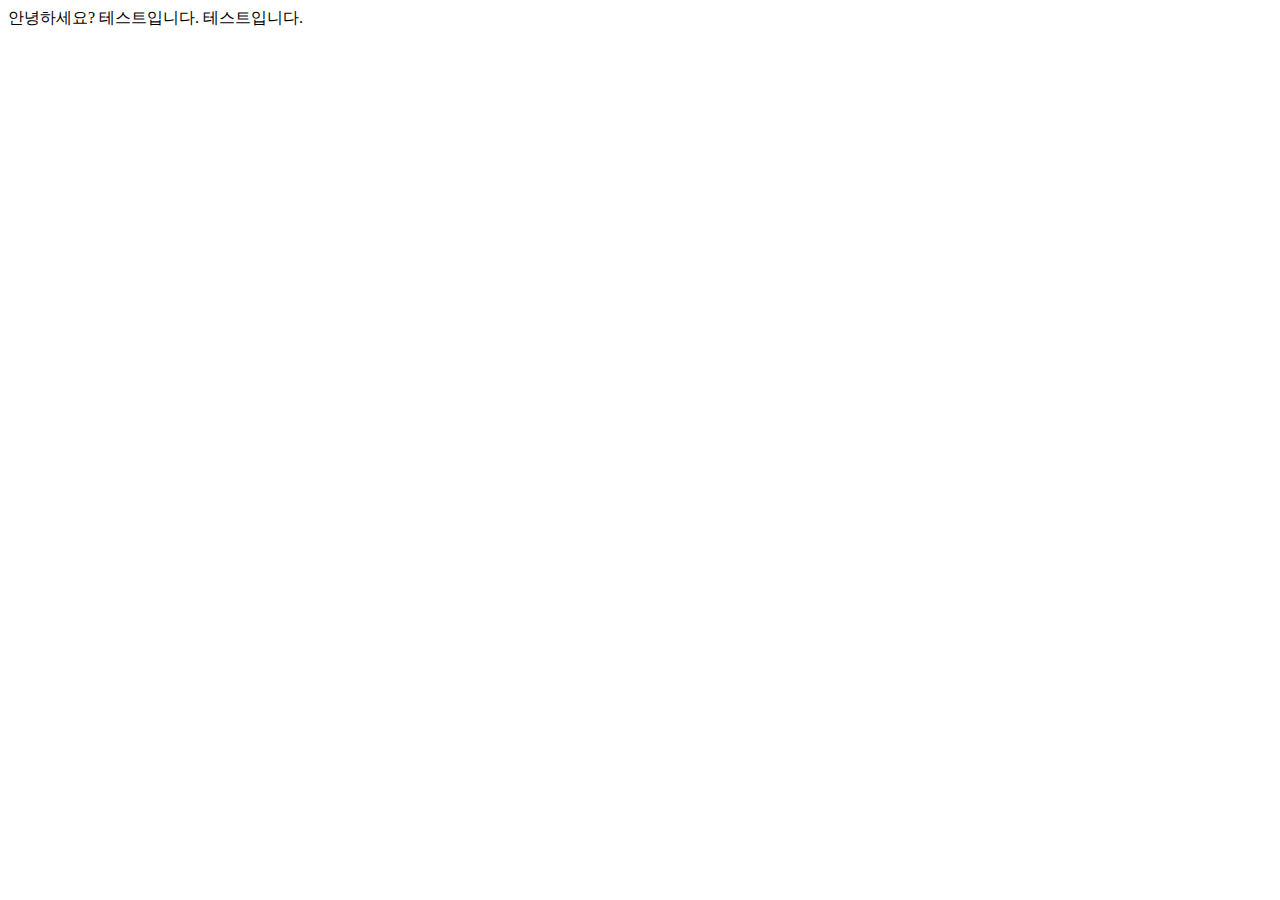
==== commit 128f0c79: "이미지 제외 최종 파일 최종 push" ====
--- a/index.html
+++ b/index.html
@@ -1,54 +1,11 @@
 <!DOCTYPE html>
 <html lang="en">
-  <head>
-    <meta charset="UTF-8" />
-    <meta name="viewport" content="width=device-width, initial-scale=1.0" />
-    <link rel="stylesheet" href="css/style.css" />
-    <link rel="stylesheet" href="css/reset.css" />
-    <link rel="icon" href="img/wondering.png" type="image/x-icon">
-
-    <title>Search what's next! iFlix</title>
-  </head>
-
-  <!-- 상단 고정 바 -->
-  <nav>
-    <div class="topNav">
-      <div class="navLogo">
-        <h1>
-          <a class="scentflix" href="index.html"><img src="img/movie-icon.png" width="40" /> iFlix</a>
-        </h1>
-      </div>
-      <div class="menu">
-        <a class="logo" href="index.html">
-          <h2>Top Rated</h2>
-        </a>
-      </div>
-      <div class="menu">
-        <a class="logo" href="upcoming.html">
-          <h2>Now Playing</h2>
-        </a>
-      </div>
-      <div class="searchBox">
-        <p class="question">Is there any movie you want to find?</p>
-        <p class="input">
-          <input id="surfInput" type="text" placeholder="Please enter a movie title." autofocus />
-          <input id="btn" type="button" value="Search" />
-        </p>
-      </div>
-    </div>
-  </nav>
-
-  <header class="head"></header>
-
-  <body>
-    <section class="topRated-movieCard" id="topRated-movieCard">
-      <p>20 TOP RATED MOVIES ALL THE TIME</p>
-      <p class="pageInfo">Click the movie cards to see details.</p>
-      <ul id="movie" class="movie">
-        <!-- 불러온 카드 목록 표시 -->
-      </ul>
-    </section>
-
-    <script src="js/script.js"></script>
-  </body>
-</html>
+<head>
+    <meta charset="UTF-8">
+    <meta name="viewport" content="width=device-width, initial-scale=1.0">
+    <title>Document</title>
+</head>
+<body>
+    안녕하세요? 테스트입니다. 테스트입니다.
+</body>
+</html>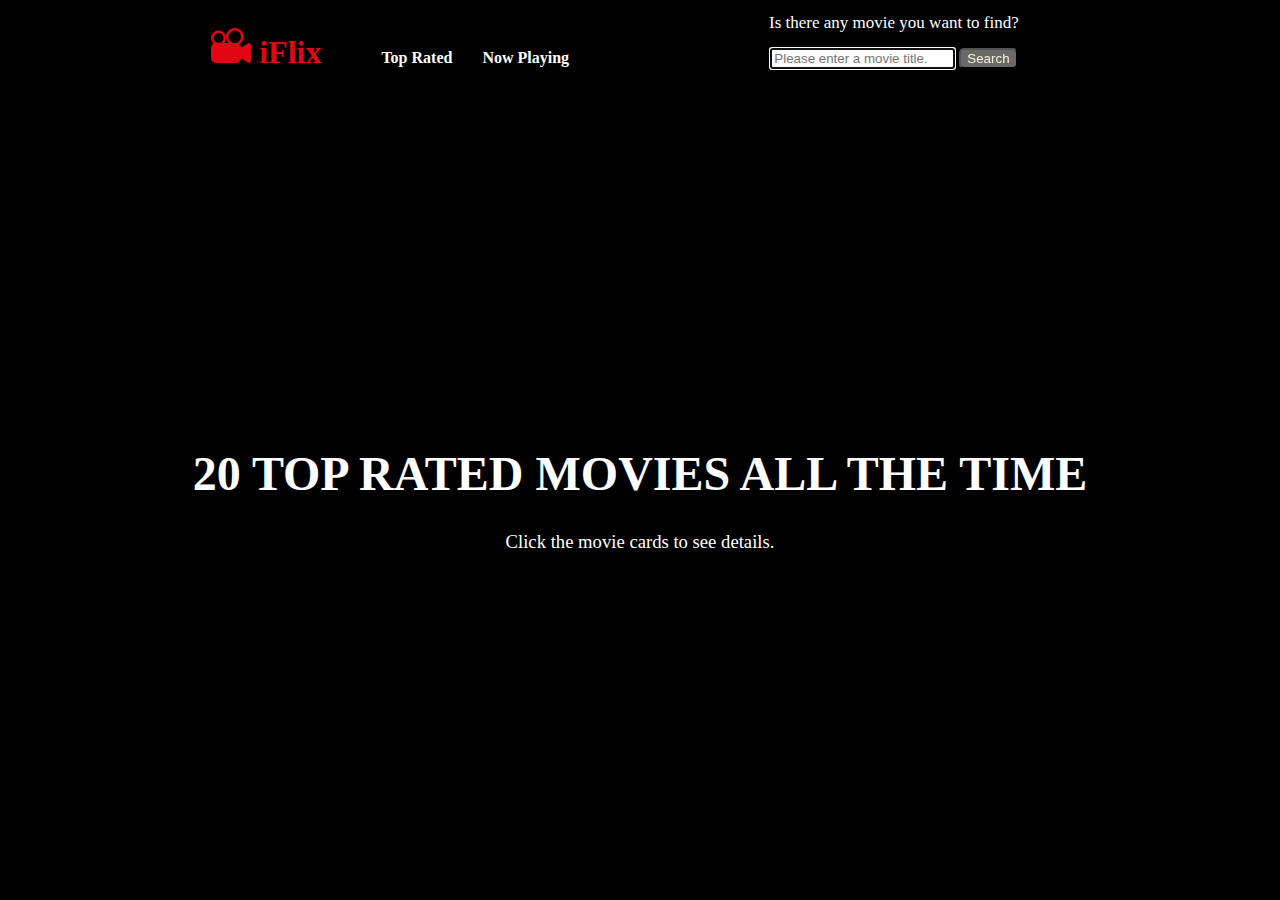
==== commit 6b931cac: "Merge pull request #6 from redberry0217/dev" ====
--- a/index.html
+++ b/index.html
@@ -1,11 +1,54 @@
 <!DOCTYPE html>
 <html lang="en">
-<head>
-    <meta charset="UTF-8">
-    <meta name="viewport" content="width=device-width, initial-scale=1.0">
-    <title>Document</title>
-</head>
-<body>
-    안녕하세요? 테스트입니다. 테스트입니다.
-</body>
-</html>+  <head>
+    <meta charset="UTF-8" />
+    <meta name="viewport" content="width=device-width, initial-scale=1.0" />
+    <link rel="stylesheet" href="css/style.css" />
+    <link rel="stylesheet" href="css/reset.css" />
+    <link rel="icon" href="img/wondering.png" type="image/x-icon">
+
+    <title>Search what's next! iFlix</title>
+  </head>
+
+  <!-- 상단 고정 바 -->
+  <nav>
+    <div class="topNav">
+      <div class="navLogo">
+        <h1>
+          <a class="scentflix" href="index.html"><img src="img/movie-icon.png" width="40" /> iFlix</a>
+        </h1>
+      </div>
+      <div class="menu">
+        <a class="logo" href="index.html">
+          <h2>Top Rated</h2>
+        </a>
+      </div>
+      <div class="menu">
+        <a class="logo" href="upcoming.html">
+          <h2>Now Playing</h2>
+        </a>
+      </div>
+      <div class="searchBox">
+        <p class="question">Is there any movie you want to find?</p>
+        <p class="input">
+          <input id="surfInput" type="text" placeholder="Please enter a movie title." autofocus />
+          <input id="btn" type="button" value="Search" />
+        </p>
+      </div>
+    </div>
+  </nav>
+
+  <header class="head"></header>
+
+  <body>
+    <section class="topRated-movieCard" id="topRated-movieCard">
+      <p>20 TOP RATED MOVIES ALL THE TIME</p>
+      <p class="pageInfo">Click the movie cards to see details.</p>
+      <ul id="movie" class="movie">
+        <!-- 불러온 카드 목록 표시 -->
+      </ul>
+    </section>
+
+    <script src="js/script.js"></script>
+  </body>
+</html>
--- a/css/style.css
+++ b/css/style.css
@@ -0,0 +1,421 @@
+/* --------------- 공통 --------------- */
+
+body {
+  margin: 0px;
+  min-height: 100vh;
+  background-color: black;
+}
+
+.topNav {
+  background-color: #000000;
+  padding: 10px;
+  height: 90px;
+  width: 100%;
+  display: flex;
+  flex-direction: row;
+  justify-content: center;
+  align-items: center;
+  position: fixed;
+  box-sizing: border-box;
+  z-index: 1;
+}
+
+.navLogo {
+  margin-left: 50px;
+}
+
+.logo {
+  text-decoration: none;
+  font-size: larger;
+  width: 200px;
+}
+
+.scentflix {
+  color: #e40514;
+  margin: 0px;
+  margin-right: 30px;
+  font-size: 2rem;
+  font-weight: bold;
+  text-decoration: none;
+}
+
+.menu {
+  padding-left: 30px;
+  display: block;
+}
+
+.logo > h2 {
+  color: #ffffff;
+  margin: 0px;
+  font-size: 1rem;
+  font-weight: bold;
+}
+
+.searchBox {
+  margin-left: 670px;
+  margin-right: 50px;
+}
+
+/* 미디어 쿼리 추가 - 화면 너비가 1500px 이하일 때 */
+@media screen and (max-width: 1500px) {
+  .topNav {
+    flex-direction: row;
+    align-items: last baseline;
+    height: auto;
+  }
+
+  .navLogo {
+    margin-left: 0px;
+    margin-bottom: 10px;
+  }
+
+  .searchBox {
+    margin: 0px 50px 0px 200px;
+    text-align: center;
+  }
+}
+
+/* 미디어 쿼리 추가 - 화면 너비가 900px 이하일 때 */
+@media screen and (max-width: 900px) {
+  .topNav {
+    flex-direction: column;
+    align-items: center;
+    height: auto;
+  }
+
+  .navLogo {
+    margin-left: 0;
+    margin-bottom: 10px;
+  }
+
+  .searchBox {
+    margin: 20px 0;
+    text-align: center;
+  }
+
+  .head {
+    display: none;
+  }
+}
+
+.logo:visited {
+  color: black !important;
+}
+
+.logo:hover {
+  text-decoration: none;
+}
+
+.logo:active {
+  text-decoration: none;
+  color: black !important;
+}
+
+.head {
+  height: 400px;
+  background-image: url(https://images.unsplash.com/photo-1489599849927-2ee91cede3ba?q=80&w=2670&auto=format&fit=crop&ixlib=rb-4.0.3&ixid=M3wxMjA3fDB8MHxwaG90by1wYWdlfHx8fGVufDB8fHx8fA%3D%3D);
+  background-size: cover;
+  background-repeat: no-repeat;
+  background-position-y: -400px;
+  text-align: center;
+}
+
+.search {
+  display: inline-flex;
+  float: right;
+  margin-right: 40px;
+}
+
+.question {
+  line-height: 1.5;
+  display: block;
+  text-align: center;
+  color: white;
+  font-size: 17px;
+  margin-bottom: 12px;
+}
+
+.input {
+  text-align: center;
+}
+
+#btn {
+  background-color: dimgrey;
+  color: papayawhip;
+  border-radius: 5px;
+}
+
+/* --------------- Top rated (index.html) --------------- */
+
+.topRated-movieCard {
+  padding-top: 50px;
+  text-align: center;
+  color: #ffffff;
+  margin: 0px;
+  font-size: 3rem;
+  font-weight: bold;
+}
+
+#movie {
+  background-color: black;
+  text-align: center; /* li 요소들 가운데 정렬 */
+  list-style: none; /* 리스트 마커 제거 */
+  padding: 0;
+  padding-top: 50px;
+  display: flex; /* Flexbox 사용 */
+  flex-wrap: wrap; /* 요소들이 차면 다음 줄로 넘어가도록 설정 */
+  justify-content: center; /* 가로 정렬을 가운데 정렬로 설정 */
+}
+
+.movieCard {
+  width: 300px;
+  margin: 40px 20px;
+  display: flex;
+  flex-direction: column;
+  border: 1px solid #3e3b3bce;
+  padding: 20px 35px;
+  border-radius: 20px;
+  height: 850px;
+  cursor: pointer;
+  color: whitesmoke;
+  background-color: #3e3b3bc9;
+  transition: 0.7s;
+}
+
+.movieCard > h2 {
+  font-size: 22px;
+  font-weight: 800;
+  margin-bottom: 15px;
+}
+.movieCard > p {
+  margin: 40px 10px 20px 10px;
+  text-align: left;
+  font-size: 18px;
+  line-height: 1.3;
+  text-overflow: ellipsis;
+  overflow: hidden;
+  display: -webkit-box;
+  -webkit-box-orient: vertical;
+  -webkit-line-clamp: 8;
+}
+
+/* --------------- 상세 페이지 (detail.html) --------------- */
+
+.viewDetails {
+  padding-top: 100px;
+  margin-bottom: 35px;
+}
+
+.detailCards {
+  display: flex;
+  flex-direction: row;
+  width: 70%;
+  background-color: #3e3b3bc9;
+  border-radius: 20px;
+  margin: auto;
+}
+
+.moviePoster {
+  text-align: center;
+  width: 25%;
+  padding: 35px;
+}
+
+.moviePoster > img {
+  width: 100%;
+  transition: transform 0.3s ease;
+}
+
+.moviePoster > img:hover {
+  cursor: pointer;
+  transform: scale(1.1);
+  transition: transform 0.3s ease;
+}
+
+.line {
+  border-left: 1.5px solid rgb(11 11 11);
+  height: 960px;
+}
+
+.movieDatails {
+  display: flex;
+  flex-direction: column;
+  width: 75%;
+  padding: 35px;
+  padding-left: 0px;
+  color: white;
+  /* background-color: rgb(58, 58, 58); */
+  border-top-right-radius: 20px;
+  border-bottom-right-radius: 20px;
+}
+
+.aboutMovie {
+  padding: 35px;
+}
+
+.aboutMovie > h1 {
+  font-size: 2rem;
+  font-weight: bold;
+  color: bisque;
+}
+
+.tagline {
+  font-size: 15pt;
+  font-weight: bold;
+  margin-top: 30px;
+  margin-bottom: 30px;
+}
+
+.movieinfo {
+  line-height: 200%;
+  margin-bottom: 30px;
+}
+.overview {
+  line-height: 250%;
+}
+
+.aboutCast {
+  display: flex;
+  flex-direction: row;
+  text-align: center;
+  justify-content: center;
+  flex-wrap: wrap;
+}
+.castCard {
+  padding: 20px;
+  display: flex;
+  flex-direction: column;
+  width: 100px;
+  text-align: center;
+}
+
+.castPhoto {
+  padding: 0px;
+  margin-bottom: 15px;
+}
+
+.castName {
+  font-weight: bold;
+  font-size: 12pt;
+  color: bisque;
+  margin-bottom: 10px;
+}
+
+.character {
+  font-size: 10pt;
+}
+
+#topRated-nowCard {
+  display: flex;
+  flex-wrap: wrap;
+  justify-content: center;
+}
+.nowCard {
+  width: 300px;
+  margin: 40px 20px;
+  display: flex;
+  flex-direction: column;
+  border: 1px solid #3e3b3bce;
+  padding: 20px 35px;
+  border-radius: 20px;
+  height: 850px;
+  cursor: pointer;
+  color: whitesmoke;
+  background-color: #3e3b3bc9;
+  transition: 0.7s;
+}
+
+.nowCard > h2 {
+  font-size: 22px;
+  font-weight: 800;
+  margin-bottom: 15px;
+}
+.nowCard > p {
+  margin: 25px 10px 20px 10px;
+  text-align: left;
+  font-size: 18px;
+  line-height: 1.3;
+  text-overflow: ellipsis;
+  overflow: hidden;
+  display: -webkit-box;
+  -webkit-box-orient: vertical;
+  -webkit-line-clamp: 8;
+}
+
+@media screen and (max-width: 1500px) {
+  .detailCards {
+    width: 1000px;
+  }
+
+  .moviePoster > img {
+    width: 100%;
+  }
+}
+
+@media screen and (max-width: 900px) {
+  .detailCards {
+    width: 400px;
+  }
+
+  .moviePoster {
+    display: none;
+  }
+
+  .aboutCast {
+    display: flex;
+    flex-wrap: wrap;
+  }
+}
+
+.nowPlaying {
+  margin: auto;
+  display: flex;
+  flex-direction: row;
+  flex-wrap: wrap;
+  justify-content: center;
+  text-align: center;
+  margin-top: 50px;
+  max-width: 1500px;
+  width: 100%;
+}
+.pageInfo {
+  font-size: 14pt;
+  margin-top: 35px;
+  font-weight: lighter;
+}
+
+.nowplayingCard {
+  box-sizing: border-box;
+  width: 30%;
+  padding: 30px;
+  position: relative;
+  display: block;
+  margin: auto;
+  color: white;
+}
+
+.nowplayingCard > img {
+  border-radius: 20px;
+  width: 100%;
+  transition: transform 0.3s, filter 0.3s;
+  cursor: pointer;
+}
+
+.movieInfo {
+  position: absolute;
+  top: 50%;
+  left: 50%;
+  transform: translate(-50%, -50%);
+  text-align: center;
+  font-size: 15pt;
+  pointer-events: none;
+}
+
+.playingtitle {
+  font-size: 22pt;
+}
+
+.releaseDate {
+  margin-top: 30px;
+  font-size: 13pt;
+}
